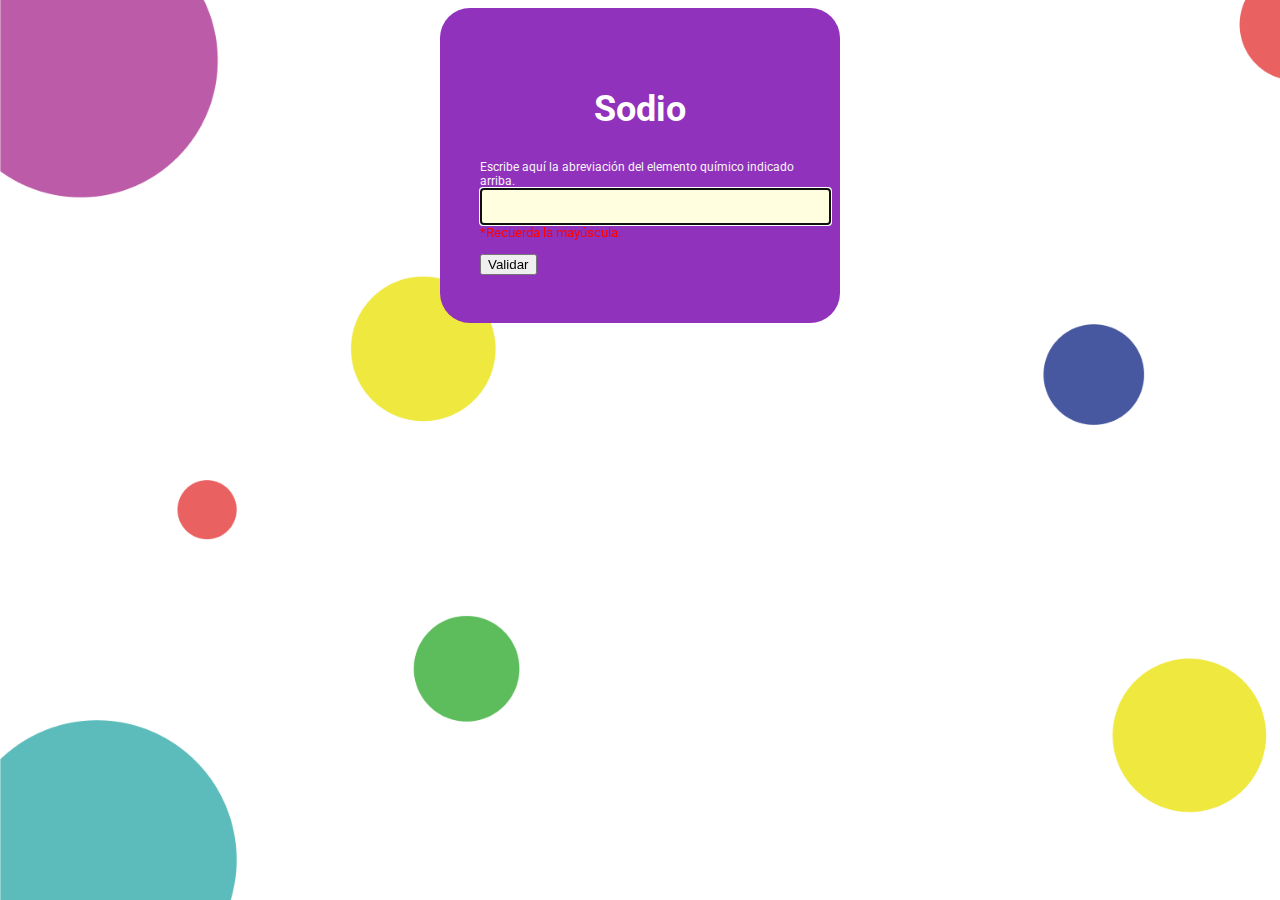
==== index.html @ 568c201a "Primer nivel" ====
<head>
  <meta charset="utf-8">
  <meta http-equiv="content-type" content="text/html; charset=utf-8" />
  <title>JavaScript form validation</title>
  <link rel='stylesheet' href='style.css' type='text/css' />
</head>

<body  onload='document.form1.text1.focus()'>

  <div class="mail">

    <h2 class="title"></h2>

    <form name="form1" action="#">
      <ul>
        <li>Escribe aquí la abreviación del elemento químico indicado arriba.</li>
        <li>
          <input type='text' name='text1' id="entrada"/>
        </li>
        <li class="rq">*Recuerda la mayúscula.</li>
        <li>&nbsp;</li>
        <button type='button' id="validar">Validar</button>
          
        <li>&nbsp;</li>
      </ul>
    </form>
  </div>
  
  <script src="scripts.js"> </script>
</body>
---- style.css ----
@import url('https://fonts.googleapis.com/css2?family=Roboto:wght@700&display=swap');


li {list-style-type: none;
    font-family: 'Roboto', sans-serif;
    color: whitesmoke;
    padding-right: 15px;
    font-size: 9pt;
    }


.mail {
    font-family: 'Roboto', sans-serif;
    font-size: x-large;
    margin: auto;
    padding-top: 10px;
    padding-bottom: 10px;
    width: 400px;
    background : #9132BD;
    border: 1px soild silver;
    color: #000;
    border-radius: 30px;
    padding-top: 50px;
    
}

.mail h2 {
    text-align: center;
    color: white;
    
}

input {
    font-size: 20pt;
}

input:focus, textarea:focus{
    background-color: lightyellow;
}

input submit {
    font-size: 12pt;
}

.rq {
    color: #FF0000;
    font-size: 10pt;
}

body{
        background-image: url("./images/background.png");
        background-repeat: no-repeat;
        background-size: cover;
}
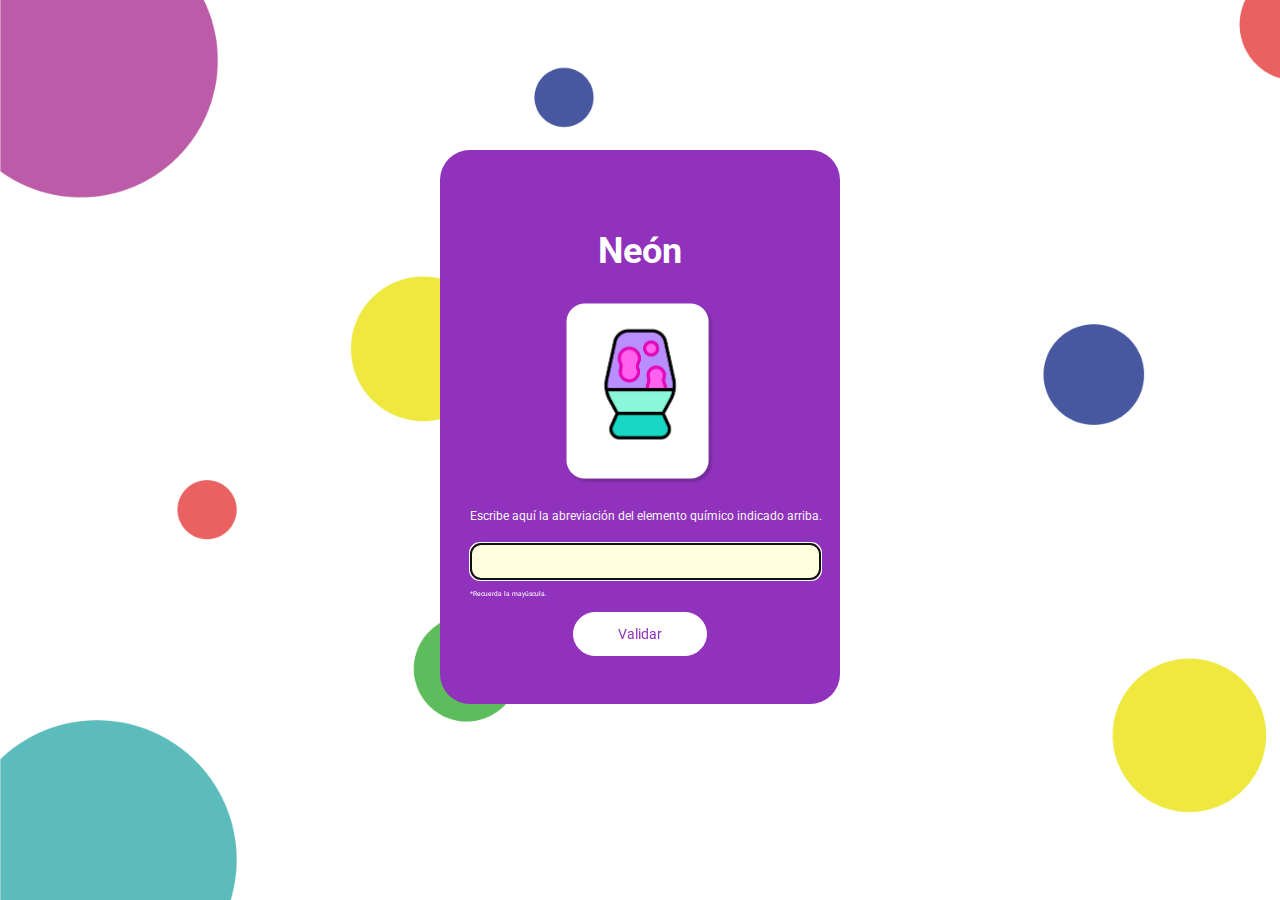
==== commit f207130c: "images and second lever" ====
--- a/index.html
+++ b/index.html
@@ -10,16 +10,16 @@
   <div class="mail">
 
     <h2 class="title"></h2>
-
+    <img src="./images/Neón.png" id="image" class="image">
     <form name="form1" action="#">
-      <ul>
-        <li>Escribe aquí la abreviación del elemento químico indicado arriba.</li>
+      <ul class="form">
+        <li id="recom">Escribe aquí la abreviación del elemento químico indicado arriba.</li>
         <li>
           <input type='text' name='text1' id="entrada"/>
         </li>
         <li class="rq">*Recuerda la mayúscula.</li>
         <li>&nbsp;</li>
-        <button type='button' id="validar">Validar</button>
+        <button type='button' id="validar" class="validar">Validar</button>
           
         <li>&nbsp;</li>
       </ul>
--- a/style.css
+++ b/style.css
@@ -6,6 +6,7 @@
     color: whitesmoke;
     padding-right: 15px;
     font-size: 9pt;
+    margin-left: 30px;
     }
 
 
@@ -21,7 +22,36 @@
     color: #000;
     border-radius: 30px;
     padding-top: 50px;
+    margin-top: 150px;
     
+}
+
+.validar{
+    background-color:#ffffff;
+    font-family: 'Roboto', sans-serif;
+	border-radius:28px;
+	border:1px solid #ffffff;
+    display:block;
+    margin-left: auto;
+    margin-right: auto;
+	cursor:pointer;
+	color:#9132bd;
+	font-size:14px;
+	padding:13px 44px;
+	text-decoration:none;
+}
+
+.validar:hover{
+    background-color:#e6e6e6;
+}
+
+
+
+.image{
+
+    width: 150px;
+    display: block;
+    margin: auto;
 }
 
 .mail h2 {
@@ -32,6 +62,17 @@
 
 input {
     font-size: 20pt;
+    margin-top: 20px;
+    border-radius: 10px;
+    border: 2px solid #9132BD
+}
+
+.form{
+    margin-left: 0;
+    margin-right: 0;
+    display: block;
+    padding-inline-start: unset;
+    box-align:center;
 }
 
 input:focus, textarea:focus{
@@ -43,8 +84,10 @@
 }
 
 .rq {
-    color: #FF0000;
-    font-size: 10pt;
+    margin-top: 10px;
+    color:white;
+    font-size: 5pt;
+
 }
 
 body{
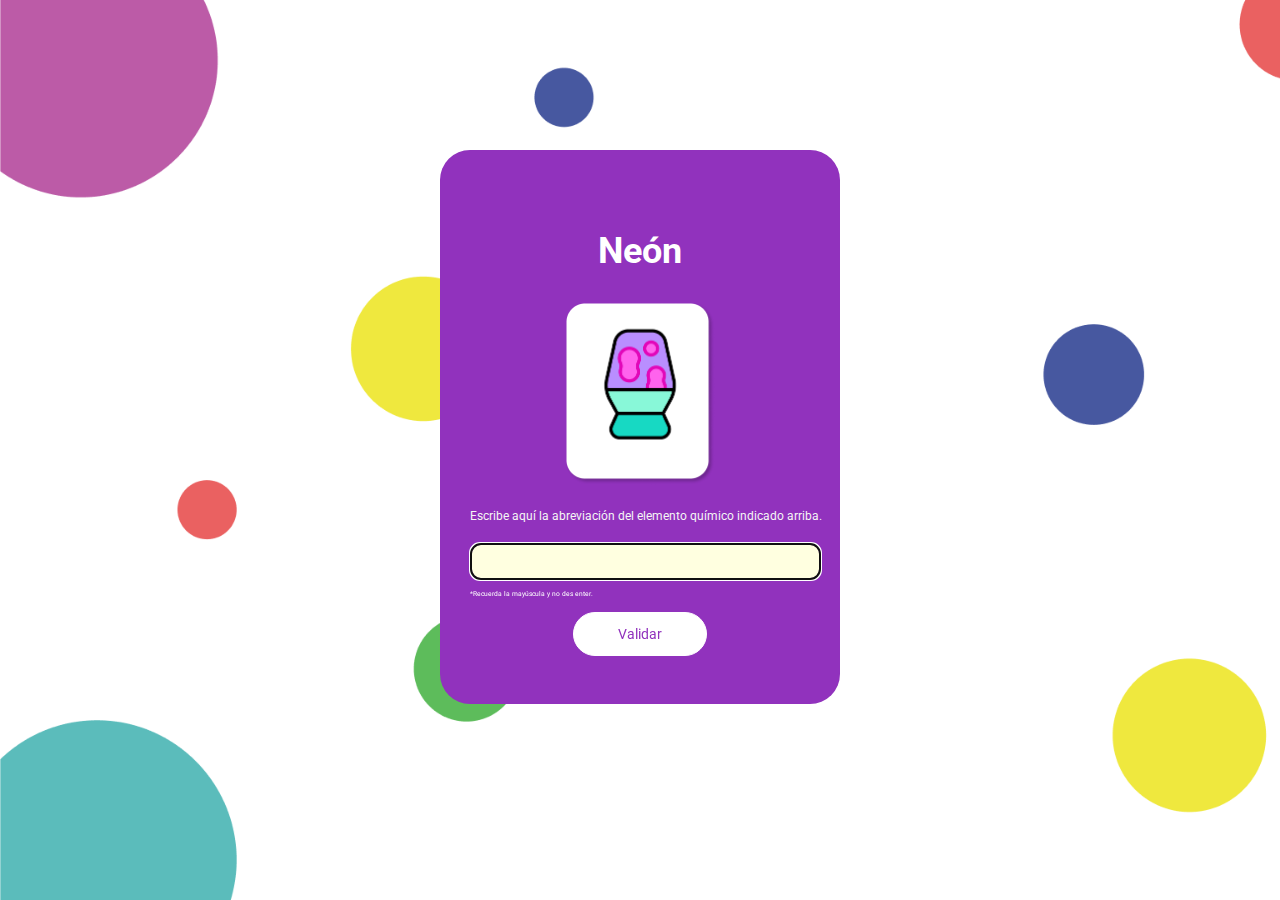
==== commit 2874541f: "Puntaje" ====
--- a/index.html
+++ b/index.html
@@ -17,7 +17,7 @@
         <li>
           <input type='text' name='text1' id="entrada"/>
         </li>
-        <li class="rq">*Recuerda la mayúscula.</li>
+        <li class="rq">*Recuerda la mayúscula y no des enter.</li>
         <li>&nbsp;</li>
         <button type='button' id="validar" class="validar">Validar</button>
           
--- a/style.css
+++ b/style.css
@@ -81,6 +81,7 @@
 
 input submit {
     font-size: 12pt;
+    padding: 10px;
 }
 
 .rq {
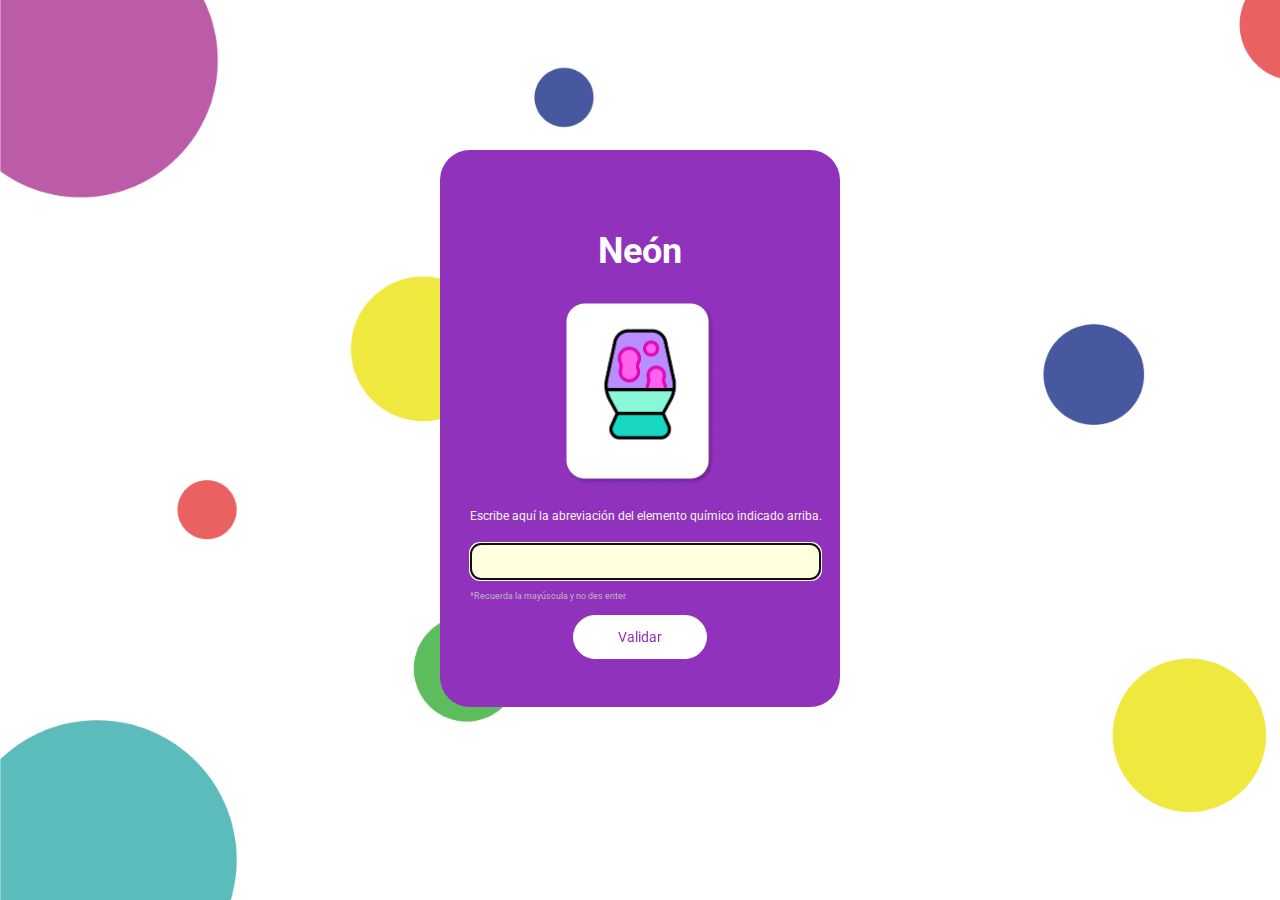
==== commit 3699015a: "Letter change" ====
--- a/index.html
+++ b/index.html
@@ -11,7 +11,7 @@
 
     <h2 class="title"></h2>
     <img src="./images/Neón.png" id="image" class="image">
-    <form name="form1" action="#">
+    <form name="form1" action="#" onSubmit="return false;">
       <ul class="form">
         <li id="recom">Escribe aquí la abreviación del elemento químico indicado arriba.</li>
         <li>
--- a/style.css
+++ b/style.css
@@ -81,13 +81,13 @@
 
 input submit {
     font-size: 12pt;
-    padding: 10px;
+    padding: ;
 }
 
 .rq {
     margin-top: 10px;
-    color:white;
-    font-size: 5pt;
+    color:rgb(189, 189, 189);
+    font-size: 7pt;
 
 }
 
